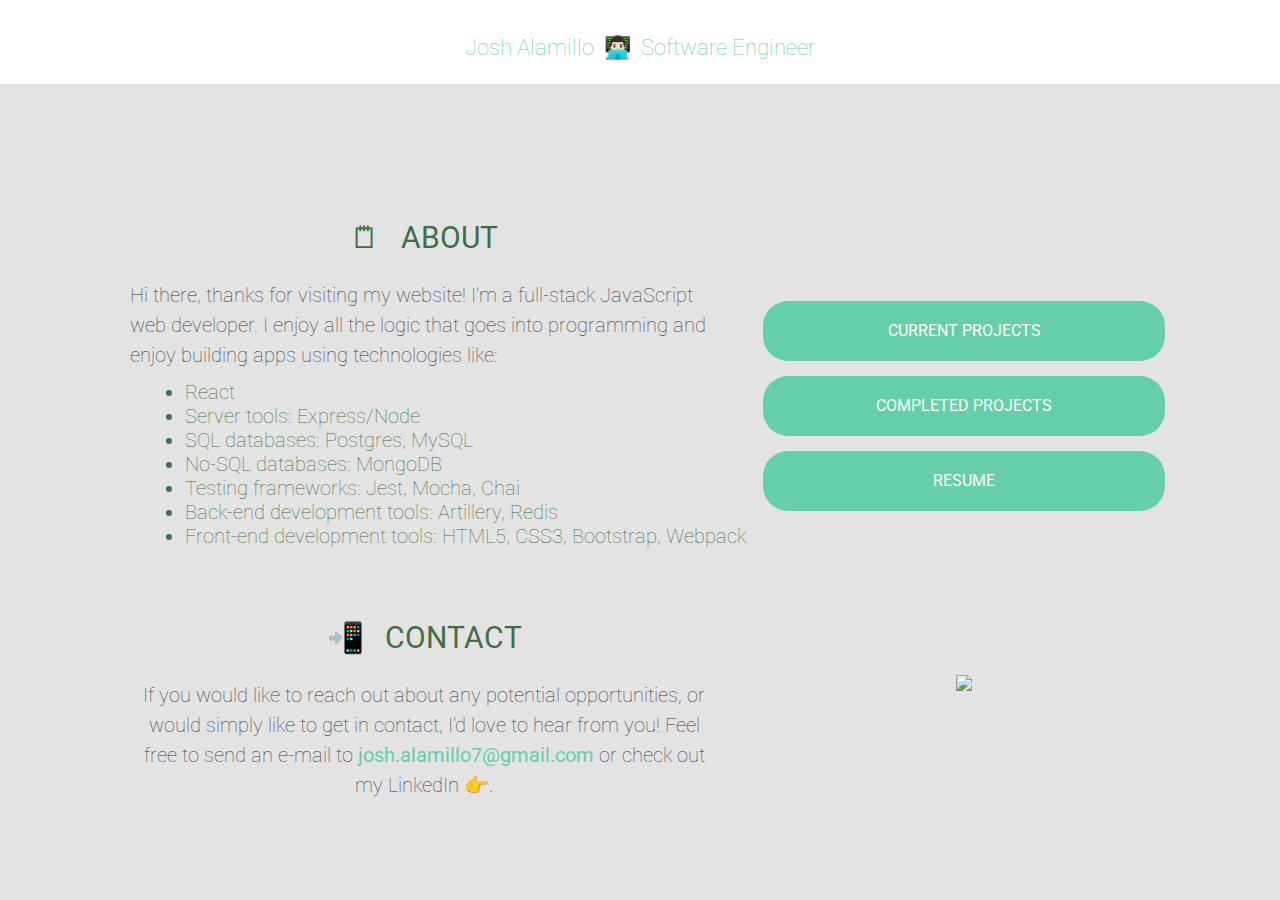
==== index.html @ e4b1eddd "First ocmmit" ====
<!DOCTYPE html>
<html>
<!-- for lightbox youtube video??
https://codepen.io/darcyvoutt/pen/MaamWg -->

<head>
  <!-- Global site tag (gtag.js) - Google Analytics -->
  <script async src="https://www.googletagmanager.com/gtag/js?id=UA-120137890-1"></script>
  <script>
    window.dataLayer = window.dataLayer || [];
    function gtag(){dataLayer.push(arguments);}
    gtag('js', new Date());

    gtag('config', 'UA-120137890-1');
  </script>

  <meta charset='utf-8'>

  <script src="https://ajax.googleapis.com/ajax/libs/jquery/3.3.1/jquery.min.js"></script>
  <script src="https://maxcdn.bootstrapcdn.com/bootstrap/3.3.7/js/bootstrap.min.js"></script>

  <title>Josh Alamillo</title>

  <link rel="stylesheet" href="styles.css">
  <link href="https://fonts.googleapis.com/css?family=Roboto:100,400,700" rel="stylesheet">
  <link rel="icon" type="image/png" href="images/favicon.png">

</head>

<body>
  <div class="header" id="joshHeader">
    <h1>Josh Alamillo&nbsp;&nbsp;👨🏻‍💻&nbsp;&nbsp;Software Engineer</h1>
  </div>

  <div class="content" id="joshContent">
    <div class="about" id="joshAbout">
      <h2>🗒&nbsp;&nbsp;&nbsp;ABOUT</h2>
      <p class="aboutText">
        Hi there, thanks for visiting my website! I'm a full-stack JavaScript web developer. I enjoy all the logic that goes into programming and enjoy building apps using technologies like:
        <ul id="aboutList">
          <li>React</li>
          <li>Server tools: Express/Node</li>
          <li>SQL databases: Postgres, MySQL</li>
          <li>No-SQL databases: MongoDB</li>
          <li>Testing frameworks: Jest, Mocha, Chai</li>
          <li>Back-end development tools: Artillery, Redis</li>
          <li>Front-end development tools: HTML5, CSS3, Bootstrap, Webpack</li>
        </ul>
      </p>
    </div>
    <div id="joshLinks">
      <ul class="buttons" id="joshButtons">
        <li><a href="currentprojects.html">CURRENT PROJECTS</a></li>
        <li><a href="completedprojects.html">COMPLETED PROJECTS</a></li>
        <li><a href="images/resume.pdf">RESUME</a></li>
      </ul>
    </div>
    <div id="joshContact">
      <h2>📲&nbsp;&nbsp;&nbsp;CONTACT</h2>
      <p class="aboutText">
        If you would like to reach out about any potential opportunities, or would simply like to get in contact, I'd love to hear from you! Feel free to send an e-mail to 
        <a href="mailto:josh.alamillo7@gmail.com">josh.alamillo7@gmail.com</a> or check out my LinkedIn 👉.
      </p>
    </div>
    <div id="joshLinked">
            <a href="https://www.linkedin.com/in/josh-alamillo/"><img src="images/betterlinkedIn.png" width="125px"></a>
    </div>
  </div>



  <script type="text/javascript">
    // When the user scrolls the page, execute myFunction 
    window.onscroll = function() {myFunction()};

    // Get the header
    var header = document.getElementById("joshHeader");

    // Get the offset position of the navbar
    var sticky = header.offsetTop;

    // Add the sticky class to the header when you reach its scroll position. Remove "sticky" when you leave the scroll position
    function myFunction() {
      if (window.pageYOffset >= sticky) {
      header.classList.add("sticky");
    }
    else {
      header.classList.remove("sticky");
    }
  } 
  </script>
</body>
</html>
---- styles.css ----
body {
  background-color: #e4e3e3;
  position: relative;
  margin: 0;
  padding-bottom: 6rem;
  min-height: 100%;
}

/*FOR THE STICKY HEADER*/
.header {
	background-color: white;
	position: fixed;
	width: 100%;
	top: 0;
	left: 0;
	right: 0;
	z-index: 10;
  	padding-top: 20px;
  	padding-bottom: 10px;
}

.logo{
	margin-left: auto;
	margin-right: auto;
	height: 80px;
	width: 80px;
}

h1{
	color: #66cea8;
	font-family: 'Roboto', sans-serif;
	font-weight: 100;
	font-size: 22px;
	text-align: center;
}

.content {
	margin-top: 120px;
	margin-left: auto;
	margin-right: auto;
	margin-bottom: auto;
  	padding: 75px 16px 16px 16px;
  	height: 100%;
  	width: 90%;
  	max-width: 1080px;
}

.sticky {
	position: fixed;
  	top: 0;
	margin: auto;
  	width: 100%
}

.sticky + .content {
  	padding-top: 75px;
}
/*--------------------------*/



/*FOR THE ABOUT SECTION*/
.about{
	width: 60%;
	height: auto;
	float: left;

}

h2{
	color: #416f45;
	font-family: 'Roboto', sans-serif;
	font-weight: 400;
	text-align: center;
	font-size: 30px;
}

.aboutText{
	color: #363636;
	font-family: 'Roboto', sans-serif;
	font-size: 20px;
	font-weight: 100;
	line-height: 30px;
	padding-right: 30px;
	padding-left: 30px;
}

#aboutList{
	margin-top: -10px;
}
#aboutList li{
	color: #416f45;
	font-family: 'Roboto', sans-serif;
	font-weight: 100;
	font-size: 20px;
	margin-left: 45px;
}
/*--------------------------*/


/*FOR PROJECT AND RESUME BUTTON LINKS*/
#joshLinks{
	margin-top: 75px;
	width: 40%;
	float: left;
	height: 325px;
}

#joshButtons{
	list-style: none;
	padding: 15px;

}

#joshButtons li{
	margin-bottom: 15px;
	text-align: center;
	line-height: 60px;
}

#joshButtons li a{
	text-decoration: none;
	color: white;
	font-family: 'Roboto', sans-serif;
	font-weight: 400;
	display: block;
	background:#66cea8;
	border-radius: 25px;
}
/*--------------------------*/


/*FOR CONTACT LINKS AND LINKEDIN*/
#joshContact{
	float: left;
	text-align: center;
	width: 60%;
	height: auto;
}

#joshContact a{
	text-decoration: none;
	color: #66cea8;
	font-weight: 400;
}

#joshContact a:hover{
	text-decoration: underline;
}

#joshLinked{
	float: left;
	text-align: center;
	width: 40%;
	padding-top: 80px;
}
/*--------------------------*/
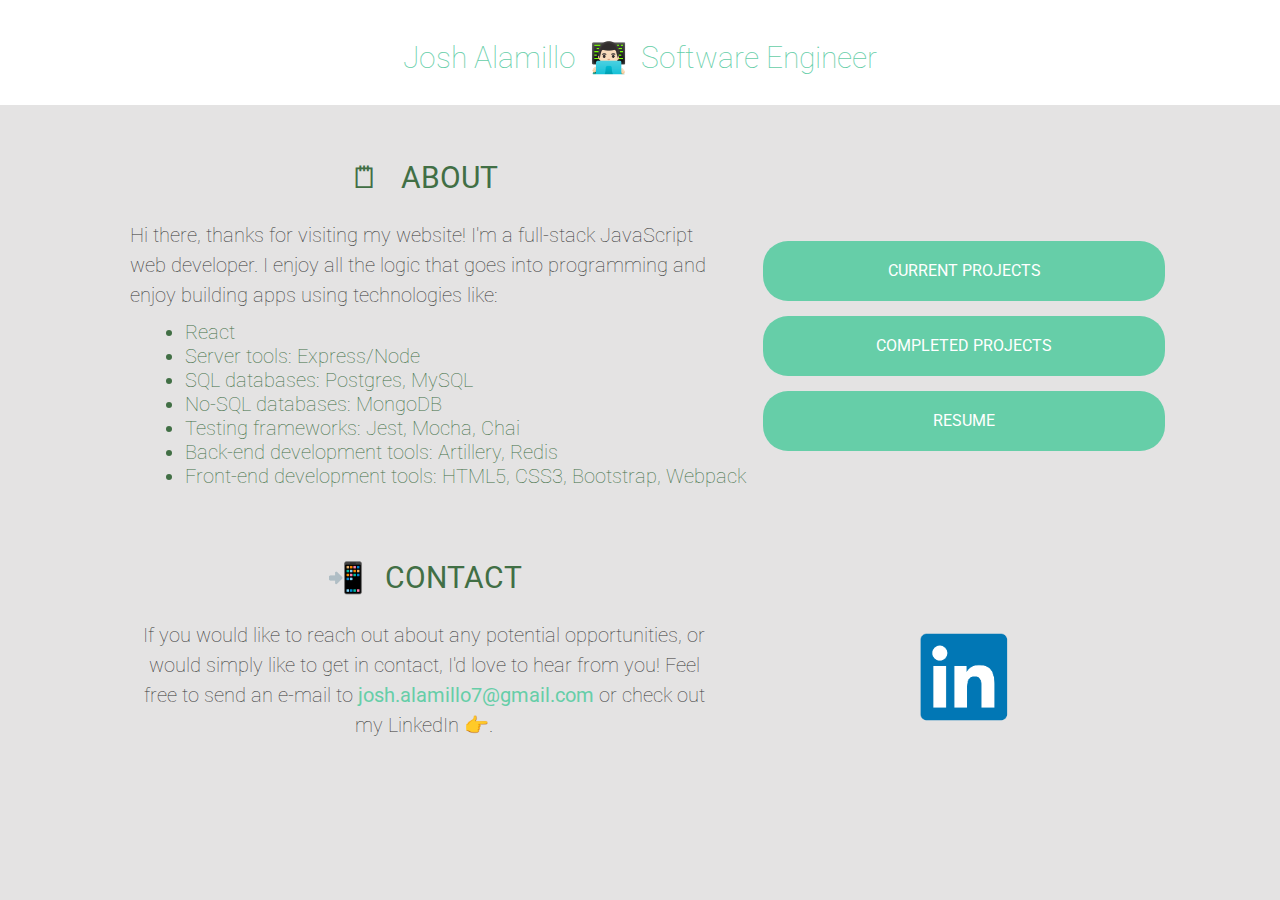
==== commit 50251f2e: "Slight errors fixed for website" ====
--- a/index.html
+++ b/index.html
@@ -63,7 +63,7 @@
       </p>
     </div>
     <div id="joshLinked">
-            <a href="https://www.linkedin.com/in/josh-alamillo/"><img src="images/betterlinkedIn.png" width="125px"></a>
+            <a href="https://www.linkedin.com/in/josh-alamillo/"><img src="images/betterlinkedin.png" width="125px"></a>
     </div>
   </div>
 
--- a/styles.css
+++ b/styles.css
@@ -30,7 +30,7 @@
 	color: #66cea8;
 	font-family: 'Roboto', sans-serif;
 	font-weight: 100;
-	font-size: 22px;
+	font-size: 30px;
 	text-align: center;
 }
 
@@ -39,7 +39,7 @@
 	margin-left: auto;
 	margin-right: auto;
 	margin-bottom: auto;
-  	padding: 75px 16px 16px 16px;
+  	padding: 15px 16px 16px 16px;
   	height: 100%;
   	width: 90%;
   	max-width: 1080px;
@@ -53,7 +53,7 @@
 }
 
 .sticky + .content {
-  	padding-top: 75px;
+  	padding-top: 15px;
 }
 /*--------------------------*/
 
@@ -156,6 +156,18 @@
 }
 /*--------------------------*/
 
+/*FOR GAME BUTTONS ON PROJECT PAGES*/
+.minesweeperbutton{
+	text-align: center;
+}
+
+.battleshipbutton{
+	text-align: center;
+}
+
+.blockbarragebutton{
+	text-align: center;
+}
 
 
 
@@ -163,3 +175,4 @@
 
 
 
+
